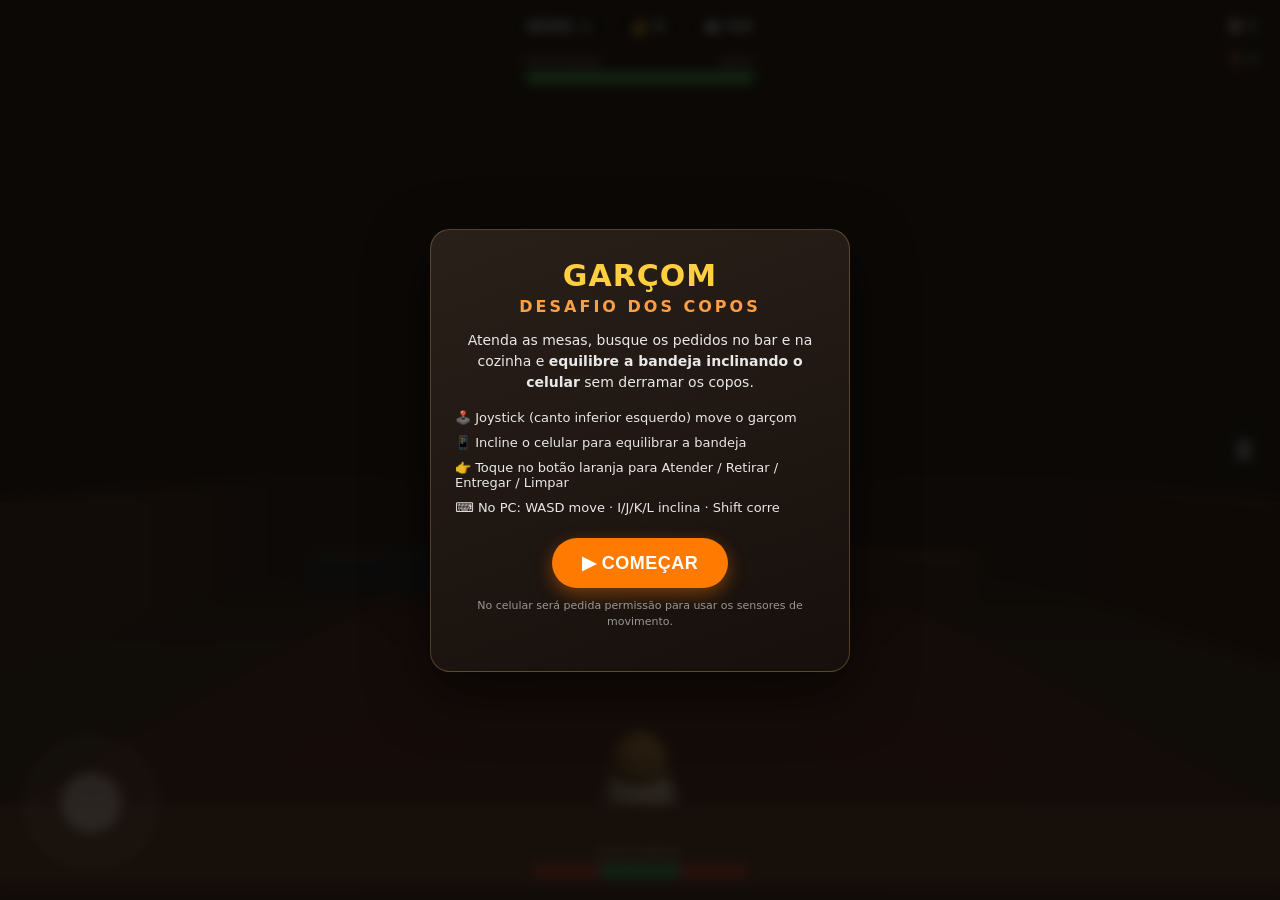
==== index.html @ 9ae3b143 "chore: deploy Waiter Rush game to GitHub Pages" ====
<!DOCTYPE html>
<html lang="pt-BR">
<head>
  <meta charset="UTF-8" />
  <meta name="viewport" content="width=device-width, initial-scale=1.0, maximum-scale=1.0, user-scalable=no, viewport-fit=cover" />
  <meta name="theme-color" content="#14100e" />
  <link rel="icon" href="data:image/svg+xml,<svg xmlns='http://www.w3.org/2000/svg' viewBox='0 0 100 100'><text y='.9em' font-size='90'>🍷</text></svg>" />
  <title>Garçom — Desafio dos Copos</title>
  <link rel="stylesheet" href="css/style.css" />
  <!-- Three.js vendorizado localmente (self-contained, sem CDN) -->
  <script type="importmap">
  {
    "imports": {
      "three": "./vendor/three.module.js"
    }
  }
  </script>
</head>
<body>
  <canvas id="game-canvas"></canvas>

  <!-- ===================== HUD ===================== -->
  <div id="hud">
    <div class="hud-top">
      <div class="hud-chip" id="hud-level">NÍVEL 1</div>
      <div class="hud-chip" id="hud-money">💰 0</div>
      <div class="hud-chip" id="hud-goal-chip">🍽️ <span id="hud-goal">0/0</span></div>
    </div>

    <div class="hud-bars">
      <div class="bar-label">REPUTAÇÃO <span id="hud-rep-val">100%</span></div>
      <div class="bar"><div id="hud-rep-fill" class="bar-fill" style="width:100%"></div></div>
    </div>

    <div class="hud-side">
      <div class="hud-chip small" id="hud-orders">📋 0</div>
      <div class="hud-chip small" id="hud-waiting">🚪 0</div>
      <div class="hud-chip small combo" id="hud-combo"></div>
    </div>

    <!-- Equilibrio da bandeja -->
    <div id="balance-wrap">
      <div class="balance-title">EQUILÍBRIO</div>
      <div id="balance-bar">
        <div class="balance-zone red"></div>
        <div class="balance-zone green"></div>
        <div class="balance-zone red"></div>
        <div id="balance-needle"></div>
      </div>
    </div>

    <!-- Liquido carregado -->
    <div id="hud-liquid" style="display:none">
      <div class="bar-label">🥤 LÍQUIDO</div>
      <div class="bar thin"><div id="hud-liquid-fill" class="bar-fill" style="width:100%"></div></div>
    </div>
  </div>

  <!-- Joystick -->
  <div id="joystick"><div id="joystick-knob"></div></div>

  <!-- Botao de acao contextual -->
  <button id="action-btn" style="display:none">ATENDER</button>

  <!-- Botao recalibrar sensores -->
  <button id="sensor-btn" title="Calibrar sensores">🎚️</button>

  <!-- Toast -->
  <div id="toast"></div>

  <!-- ===================== OVERLAYS ===================== -->
  <div class="overlay" id="overlay-start" style="display:flex">
    <div class="card">
      <h1>GARÇOM</h1>
      <h2>Desafio dos Copos</h2>
      <p>Atenda as mesas, busque os pedidos no bar e na cozinha e
         <b>equilibre a bandeja inclinando o celular</b> sem derramar os copos.</p>
      <ul class="how">
        <li>🕹️ Joystick (canto inferior esquerdo) move o garçom</li>
        <li>📱 Incline o celular para equilibrar a bandeja</li>
        <li>👉 Toque no botão laranja para Atender / Retirar / Entregar / Limpar</li>
        <li>⌨️ No PC: WASD move · I/J/K/L inclina · Shift corre</li>
      </ul>
      <button id="start-btn" class="big-btn">▶ COMEÇAR</button>
      <p class="tiny">No celular será pedida permissão para usar os sensores de movimento.</p>
    </div>
  </div>

  <div class="overlay" id="overlay-levelup" style="display:none">
    <div class="card">
      <h1>NÍVEL CONCLUÍDO! ✅</h1>
      <p>Próximo: <b>Nível <span id="next-level-num">2</span></b> — mais movimento, corredores mais apertados.</p>
      <button id="next-level-btn" class="big-btn">PRÓXIMO NÍVEL ▶</button>
    </div>
  </div>

  <div class="overlay" id="overlay-gameover" style="display:none">
    <div class="card">
      <h1>NÍVEL FALHOU ❌</h1>
      <p>A reputação chegou a zero!</p>
      <p class="stats" id="gameover-stats"></p>
      <button id="restart-btn" class="big-btn">TENTAR NOVAMENTE</button>
    </div>
  </div>

  <div class="overlay" id="overlay-win" style="display:none">
    <div class="card">
      <h1>🏆 CAOS DOMINADO!</h1>
      <p>Você venceu os 20 níveis do restaurante lotado. Lenda!</p>
      <button id="win-restart-btn" class="big-btn">JOGAR DE NOVO</button>
    </div>
  </div>

  <script type="module" src="js/main.js"></script>
</body>
</html>
---- css/style.css ----
/* Garçom — Desafio dos Copos : HUD e overlays */
* { margin: 0; padding: 0; box-sizing: border-box; -webkit-tap-highlight-color: transparent; }
html, body { width: 100%; height: 100%; overflow: hidden; background: #14100e;
  font-family: 'Segoe UI', system-ui, Arial, sans-serif; color: #fff;
  user-select: none; -webkit-user-select: none; touch-action: none; }
#game-canvas { position: fixed; inset: 0; display: block; }

/* ---------- HUD ---------- */
#hud { position: fixed; inset: 0; pointer-events: none; padding: env(safe-area-inset-top) 12px 0; }
.hud-top { position: absolute; top: 10px; left: 50%; transform: translateX(-50%);
  display: flex; gap: 8px; }
.hud-chip { pointer-events: none; background: rgba(0,0,0,.55); border: 1px solid rgba(255,255,255,.15);
  border-radius: 18px; padding: 7px 14px; font-weight: 700; font-size: 15px;
  backdrop-filter: blur(4px); white-space: nowrap; }
.hud-chip.small { font-size: 13px; padding: 5px 10px; }
.hud-chip.combo { color: #ffcf3f; transition: opacity .2s; }

.hud-bars { position: absolute; top: 56px; left: 50%; transform: translateX(-50%); width: 230px; }
.bar-label { font-size: 11px; letter-spacing: 1px; opacity: .85; margin-bottom: 3px; display: flex; justify-content: space-between; }
.bar { height: 12px; background: rgba(0,0,0,.55); border-radius: 8px; overflow: hidden; border: 1px solid rgba(255,255,255,.15); }
.bar.thin { height: 9px; }
.bar-fill { height: 100%; background: #3ad15a; transition: width .15s, background .3s; }

.hud-side { position: absolute; top: 12px; right: 12px; display: flex; flex-direction: column; gap: 6px; align-items: flex-end; }

#balance-wrap { position: absolute; bottom: 22px; left: 50%; transform: translateX(-50%); width: 220px; text-align: center; }
.balance-title { font-size: 11px; letter-spacing: 2px; opacity: .85; margin-bottom: 4px; }
#balance-bar { position: relative; height: 14px; border-radius: 8px; overflow: hidden;
  display: flex; border: 1px solid rgba(255,255,255,.2); }
.balance-zone { height: 100%; }
.balance-zone.red { flex: 1; background: #c0392b; }
.balance-zone.green { flex: 1.1; background: #27ae60; }
#balance-needle { position: absolute; top: -3px; left: 50%; width: 4px; height: 20px;
  background: #fff; border-radius: 2px; transform: translateX(-50%); transition: left .08s, background .2s;
  box-shadow: 0 0 6px rgba(0,0,0,.6); }

#hud-liquid { position: absolute; bottom: 64px; left: 50%; transform: translateX(-50%); width: 200px; text-align: center; }

/* ---------- Joystick ---------- */
#joystick { position: fixed; left: 26px; bottom: 32px; width: 130px; height: 130px;
  border-radius: 50%; background: rgba(255,255,255,.08); border: 2px solid rgba(255,255,255,.25);
  pointer-events: auto; touch-action: none; }
#joystick-knob { position: absolute; left: 50%; top: 50%; width: 58px; height: 58px; margin: -29px 0 0 -29px;
  border-radius: 50%; background: rgba(255,255,255,.55); border: 2px solid rgba(255,255,255,.8);
  transition: transform .03s; }

/* ---------- Botoes ---------- */
#action-btn { position: fixed; right: 28px; bottom: 48px; min-width: 130px; height: 130px;
  border-radius: 50%; border: 3px solid rgba(255,255,255,.85); background: #ff7a00; color: #fff;
  font-size: 17px; font-weight: 800; letter-spacing: .5px; pointer-events: auto; cursor: pointer;
  box-shadow: 0 6px 18px rgba(0,0,0,.5); display: flex; align-items: center; justify-content: center;
  text-align: center; padding: 8px; line-height: 1.1; animation: pulse 1.2s infinite; }
@keyframes pulse { 0%,100% { transform: scale(1); } 50% { transform: scale(1.06); } }

#sensor-btn { position: fixed; right: 14px; top: 50%; transform: translateY(-50%);
  width: 44px; height: 44px; border-radius: 50%; border: 1px solid rgba(255,255,255,.25);
  background: rgba(0,0,0,.5); color: #fff; font-size: 18px; pointer-events: auto; cursor: pointer; }

/* ---------- Toast ---------- */
#toast { position: fixed; top: 96px; left: 50%; transform: translateX(-50%);
  background: rgba(0,0,0,.72); padding: 10px 18px; border-radius: 22px; font-weight: 700;
  font-size: 15px; opacity: 0; transition: opacity .3s; pointer-events: none; max-width: 90vw;
  text-align: center; border: 1px solid rgba(255,255,255,.15); }

/* ---------- Overlays ---------- */
.overlay { position: fixed; inset: 0; background: rgba(10,8,6,.82); backdrop-filter: blur(6px);
  display: flex; align-items: center; justify-content: center; z-index: 50; padding: 20px; }
.card { background: linear-gradient(160deg, #2a201a, #160f0b); border: 1px solid rgba(255,200,120,.25);
  border-radius: 20px; padding: 28px 24px; max-width: 420px; width: 100%; text-align: center;
  box-shadow: 0 20px 60px rgba(0,0,0,.6); }
.card h1 { font-size: 30px; color: #ffcf3f; letter-spacing: 1px; margin-bottom: 4px; }
.card h2 { font-size: 16px; color: #ff9f43; font-weight: 600; margin-bottom: 14px; letter-spacing: 3px; text-transform: uppercase; }
.card p { font-size: 14px; line-height: 1.5; opacity: .9; margin-bottom: 12px; }
.card .stats { color: #ffcf3f; font-weight: 700; }
.card .tiny { font-size: 11px; opacity: .55; margin-top: 10px; }
.how { text-align: left; list-style: none; margin: 6px 0 18px; }
.how li { font-size: 13px; padding: 5px 0; opacity: .9; }
.big-btn { background: #ff7a00; color: #fff; border: none; border-radius: 30px; padding: 14px 30px;
  font-size: 18px; font-weight: 800; letter-spacing: .5px; cursor: pointer; pointer-events: auto;
  box-shadow: 0 6px 18px rgba(255,122,0,.4); }
.big-btn:active { transform: scale(.97); }

@media (max-width: 480px) {
  #joystick { width: 110px; height: 110px; left: 18px; bottom: 24px; }
  #action-btn { width: 110px; height: 110px; min-width: 110px; right: 18px; bottom: 36px; font-size: 15px; }
}
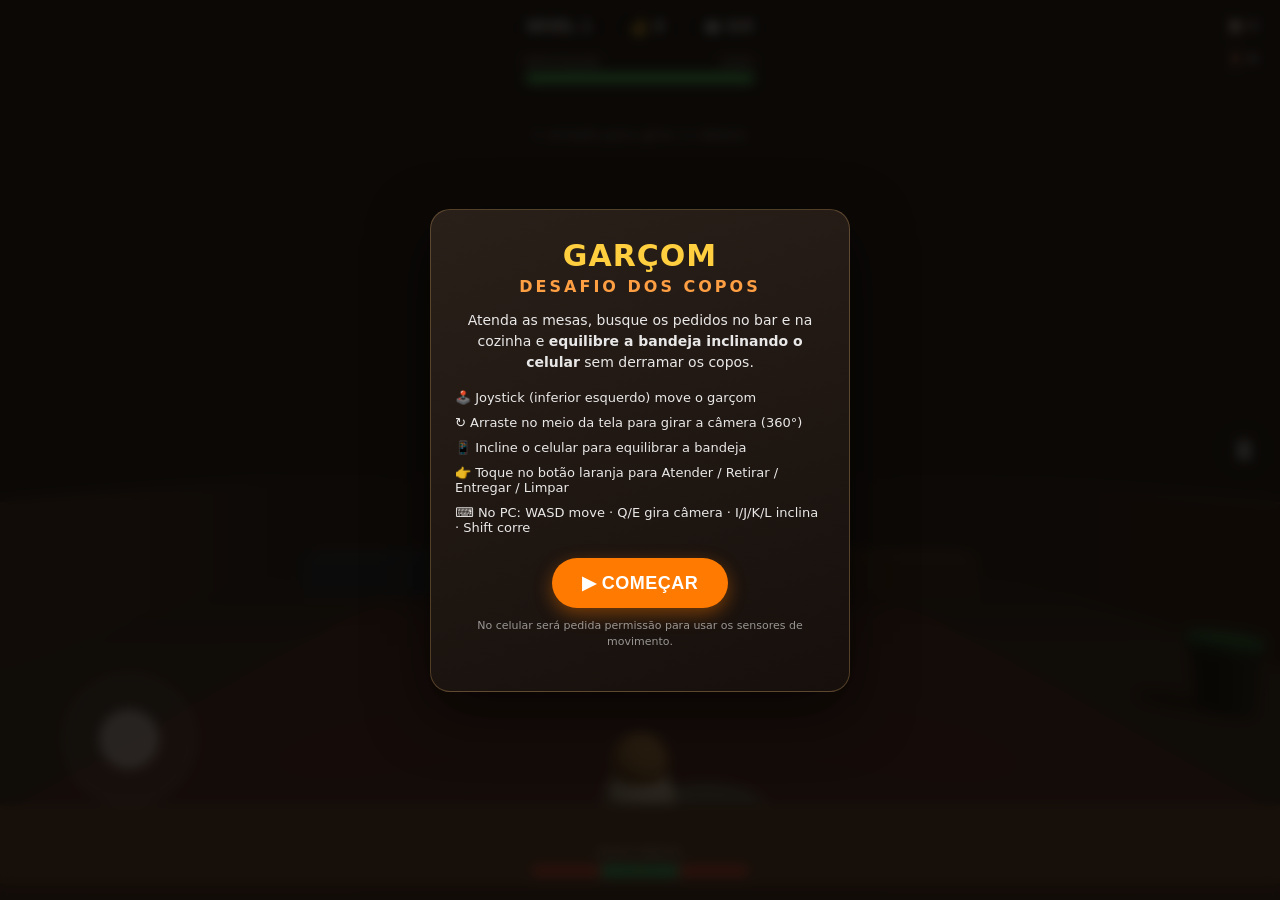
==== commit 2b0307cd: "feat: reposiciona joystick, gira camera 360 e vies pra frente - Joystick: movido para cima e mais ao" ====
--- a/index.html
+++ b/index.html
@@ -56,6 +56,9 @@
     </div>
   </div>
 
+  <!-- Area para girar a camera (arraste no meio-superior da tela) -->
+  <div id="look-pad"><div class="look-hint">↻ arraste para girar a câmera</div></div>
+
   <!-- Joystick -->
   <div id="joystick"><div id="joystick-knob"></div></div>
 
@@ -76,10 +79,11 @@
       <p>Atenda as mesas, busque os pedidos no bar e na cozinha e
          <b>equilibre a bandeja inclinando o celular</b> sem derramar os copos.</p>
       <ul class="how">
-        <li>🕹️ Joystick (canto inferior esquerdo) move o garçom</li>
+        <li>🕹️ Joystick (inferior esquerdo) move o garçom</li>
+        <li>↻ Arraste no meio da tela para girar a câmera (360°)</li>
         <li>📱 Incline o celular para equilibrar a bandeja</li>
         <li>👉 Toque no botão laranja para Atender / Retirar / Entregar / Limpar</li>
-        <li>⌨️ No PC: WASD move · I/J/K/L inclina · Shift corre</li>
+        <li>⌨️ No PC: WASD move · Q/E gira câmera · I/J/K/L inclina · Shift corre</li>
       </ul>
       <button id="start-btn" class="big-btn">▶ COMEÇAR</button>
       <p class="tiny">No celular será pedida permissão para usar os sensores de movimento.</p>
--- a/css/style.css
+++ b/css/style.css
@@ -37,24 +37,31 @@
 #hud-liquid { position: absolute; bottom: 64px; left: 50%; transform: translateX(-50%); width: 200px; text-align: center; }
 
 /* ---------- Joystick ---------- */
-#joystick { position: fixed; left: 26px; bottom: 32px; width: 130px; height: 130px;
+#joystick { position: fixed; left: 64px; bottom: 96px; width: 130px; height: 130px;
   border-radius: 50%; background: rgba(255,255,255,.08); border: 2px solid rgba(255,255,255,.25);
-  pointer-events: auto; touch-action: none; }
+  pointer-events: auto; touch-action: none; z-index: 30; }
 #joystick-knob { position: absolute; left: 50%; top: 50%; width: 58px; height: 58px; margin: -29px 0 0 -29px;
   border-radius: 50%; background: rgba(255,255,255,.55); border: 2px solid rgba(255,255,255,.8);
   transition: transform .03s; }
+
+/* ---------- Area para girar a camera (toque/arraste no meio-superior) ---------- */
+#look-pad { position: fixed; left: 0; right: 0; top: 118px; height: 32vh;
+  pointer-events: auto; touch-action: none; z-index: 5; }
+#look-pad .look-hint { position: absolute; top: 6px; left: 50%; transform: translateX(-50%);
+  font-size: 12px; font-weight: 700; color: rgba(255,255,255,.5); letter-spacing: .5px;
+  background: rgba(0,0,0,.3); padding: 4px 12px; border-radius: 14px; white-space: nowrap; }
 
 /* ---------- Botoes ---------- */
 #action-btn { position: fixed; right: 28px; bottom: 48px; min-width: 130px; height: 130px;
   border-radius: 50%; border: 3px solid rgba(255,255,255,.85); background: #ff7a00; color: #fff;
   font-size: 17px; font-weight: 800; letter-spacing: .5px; pointer-events: auto; cursor: pointer;
   box-shadow: 0 6px 18px rgba(0,0,0,.5); display: flex; align-items: center; justify-content: center;
-  text-align: center; padding: 8px; line-height: 1.1; animation: pulse 1.2s infinite; }
+  text-align: center; padding: 8px; line-height: 1.1; animation: pulse 1.2s infinite; z-index: 30; }
 @keyframes pulse { 0%,100% { transform: scale(1); } 50% { transform: scale(1.06); } }
 
 #sensor-btn { position: fixed; right: 14px; top: 50%; transform: translateY(-50%);
   width: 44px; height: 44px; border-radius: 50%; border: 1px solid rgba(255,255,255,.25);
-  background: rgba(0,0,0,.5); color: #fff; font-size: 18px; pointer-events: auto; cursor: pointer; }
+  background: rgba(0,0,0,.5); color: #fff; font-size: 18px; pointer-events: auto; cursor: pointer; z-index: 30; }
 
 /* ---------- Toast ---------- */
 #toast { position: fixed; top: 96px; left: 50%; transform: translateX(-50%);
@@ -81,6 +88,6 @@
 .big-btn:active { transform: scale(.97); }
 
 @media (max-width: 480px) {
-  #joystick { width: 110px; height: 110px; left: 18px; bottom: 24px; }
+  #joystick { width: 110px; height: 110px; left: 48px; bottom: 92px; }
   #action-btn { width: 110px; height: 110px; min-width: 110px; right: 18px; bottom: 36px; font-size: 15px; }
 }
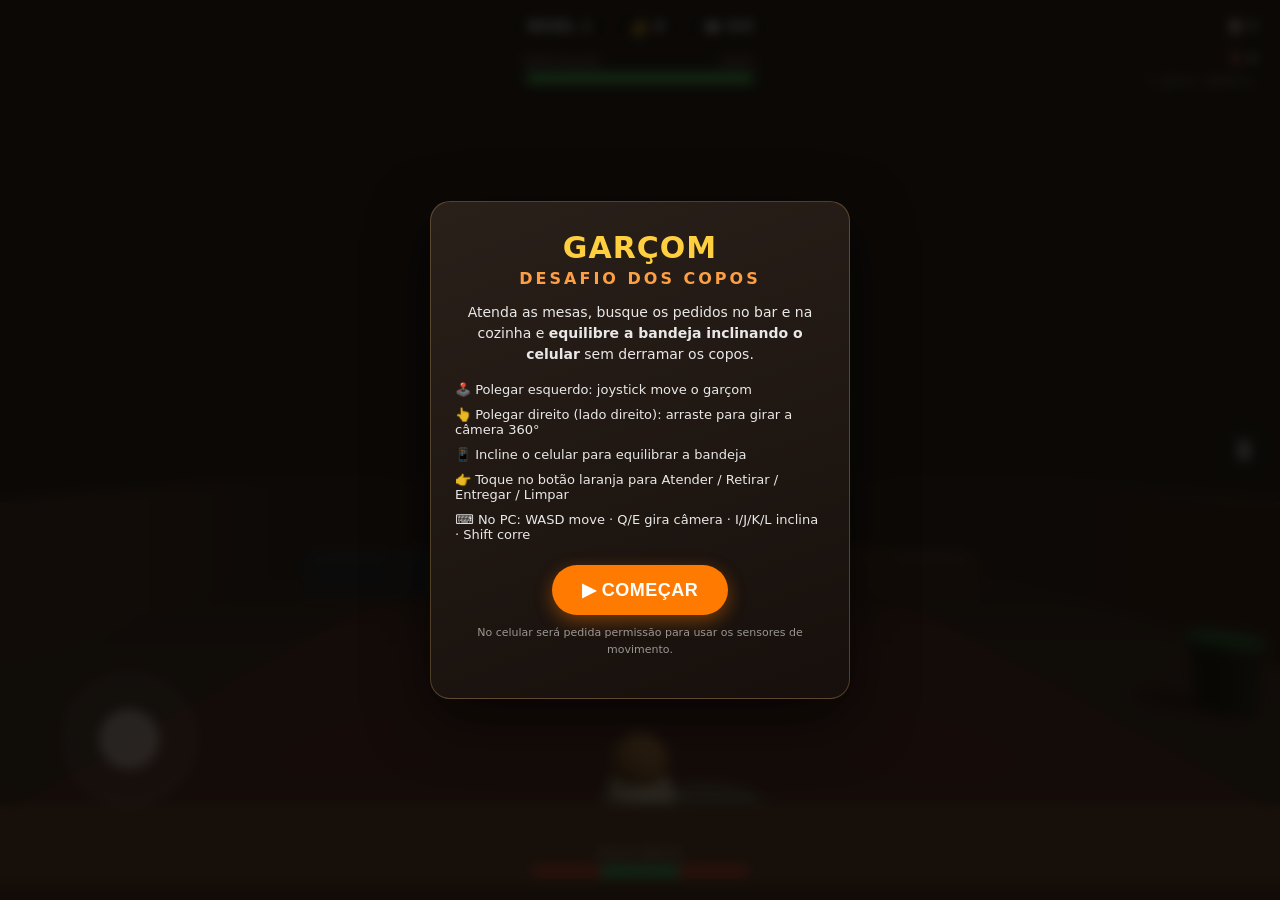
==== commit d971e336: "feat: camera no lado direito (estilo Free Fire) e zoom-out em retrato - Look-pad agora ocupa todo o " ====
--- a/index.html
+++ b/index.html
@@ -56,8 +56,8 @@
     </div>
   </div>
 
-  <!-- Area para girar a camera (arraste no meio-superior da tela) -->
-  <div id="look-pad"><div class="look-hint">↻ arraste para girar a câmera</div></div>
+  <!-- Area para girar a camera: lado direito (arraste com o polegar direito) -->
+  <div id="look-pad"><div class="look-hint">↻ girar câmera</div></div>
 
   <!-- Joystick -->
   <div id="joystick"><div id="joystick-knob"></div></div>
@@ -79,8 +79,8 @@
       <p>Atenda as mesas, busque os pedidos no bar e na cozinha e
          <b>equilibre a bandeja inclinando o celular</b> sem derramar os copos.</p>
       <ul class="how">
-        <li>🕹️ Joystick (inferior esquerdo) move o garçom</li>
-        <li>↻ Arraste no meio da tela para girar a câmera (360°)</li>
+        <li>🕹️ Polegar esquerdo: joystick move o garçom</li>
+        <li>👆 Polegar direito (lado direito): arraste para girar a câmera 360°</li>
         <li>📱 Incline o celular para equilibrar a bandeja</li>
         <li>👉 Toque no botão laranja para Atender / Retirar / Entregar / Limpar</li>
         <li>⌨️ No PC: WASD move · Q/E gira câmera · I/J/K/L inclina · Shift corre</li>
--- a/css/style.css
+++ b/css/style.css
@@ -44,12 +44,13 @@
   border-radius: 50%; background: rgba(255,255,255,.55); border: 2px solid rgba(255,255,255,.8);
   transition: transform .03s; }
 
-/* ---------- Area para girar a camera (toque/arraste no meio-superior) ---------- */
-#look-pad { position: fixed; left: 0; right: 0; top: 118px; height: 32vh;
+/* ---------- Area para girar a camera (lado DIREITO, estilo Free Fire) -------- */
+/* O polegar direito arrasta em qualquer ponto desta area para girar 360. */
+#look-pad { position: fixed; right: 0; top: 60px; bottom: 0; left: 45%;
   pointer-events: auto; touch-action: none; z-index: 5; }
-#look-pad .look-hint { position: absolute; top: 6px; left: 50%; transform: translateX(-50%);
-  font-size: 12px; font-weight: 700; color: rgba(255,255,255,.5); letter-spacing: .5px;
-  background: rgba(0,0,0,.3); padding: 4px 12px; border-radius: 14px; white-space: nowrap; }
+#look-pad .look-hint { position: absolute; top: 10px; right: 14px;
+  font-size: 12px; font-weight: 700; color: rgba(255,255,255,.45); letter-spacing: .5px;
+  background: rgba(0,0,0,.28); padding: 4px 12px; border-radius: 14px; white-space: nowrap; }
 
 /* ---------- Botoes ---------- */
 #action-btn { position: fixed; right: 28px; bottom: 48px; min-width: 130px; height: 130px;
